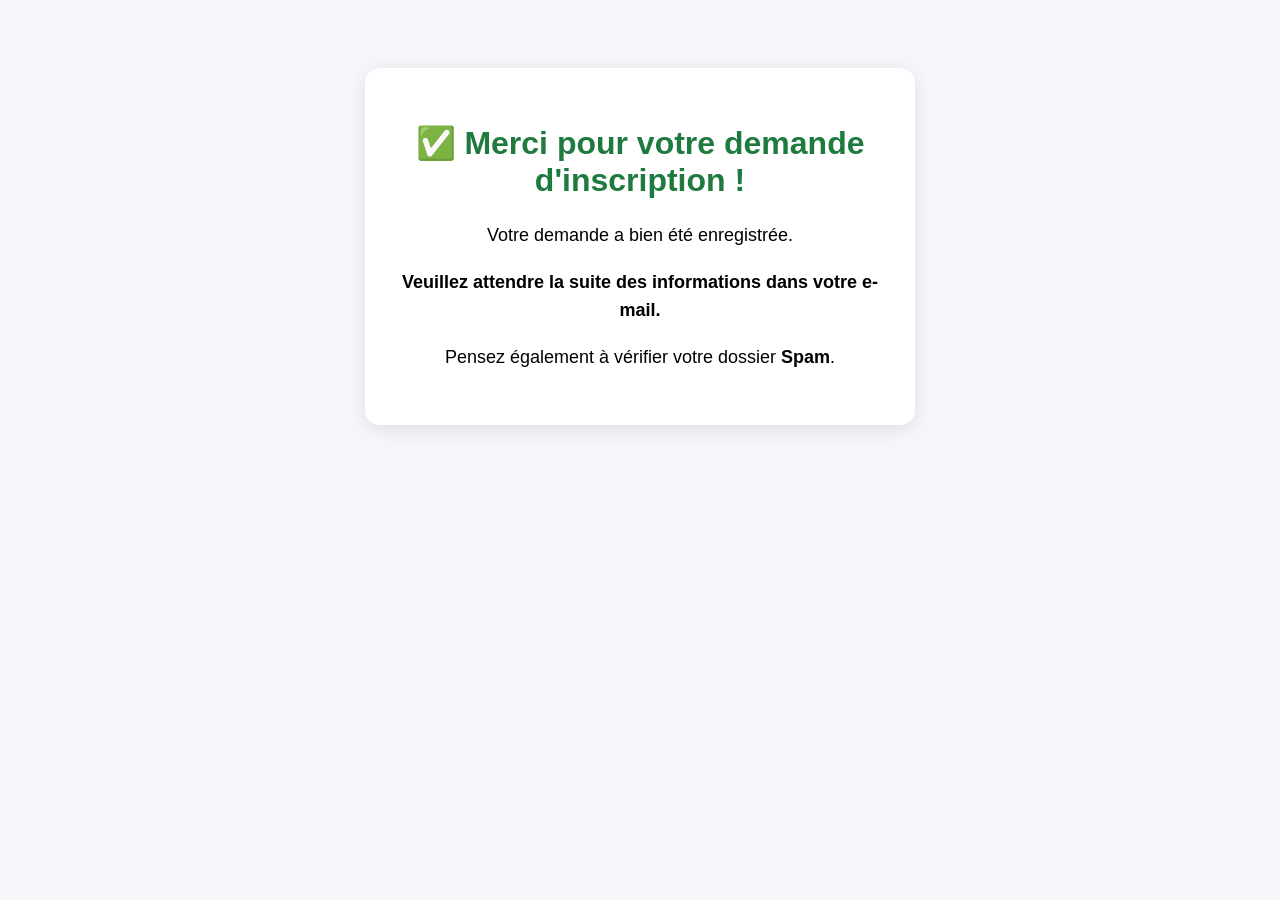
==== merci.html @ 543ea904 "Create merci.html" ====
<!DOCTYPE html>
<html lang="fr">
<head>
    <meta charset="UTF-8">
    <meta name="viewport" content="width=device-width, initial-scale=1.0">
    <title>Inscription envoyée</title>
    <style>
        body {
            font-family: Arial, sans-serif;
            text-align: center;
            padding: 60px 20px;
            background: #f5f7fb;
        }

        .card {
            max-width: 500px;
            margin: auto;
            background: white;
            padding: 35px 25px;
            border-radius: 15px;
            box-shadow: 0 4px 20px rgba(0,0,0,0.1);
        }

        h1 {
            color: #1f7a3f;
        }

        p {
            font-size: 18px;
            line-height: 1.6;
        }
    </style>
</head>

<body>

<div class="card">
    <h1>✅ Merci pour votre demande d'inscription !</h1>

    <p>
        Votre demande a bien été enregistrée.
    </p>

    <p>
        <strong>
            Veuillez attendre la suite des informations dans votre e-mail.
        </strong>
    </p>

    <p>
        Pensez également à vérifier votre dossier <strong>Spam</strong>.
    </p>
</div>

</body>
</html>
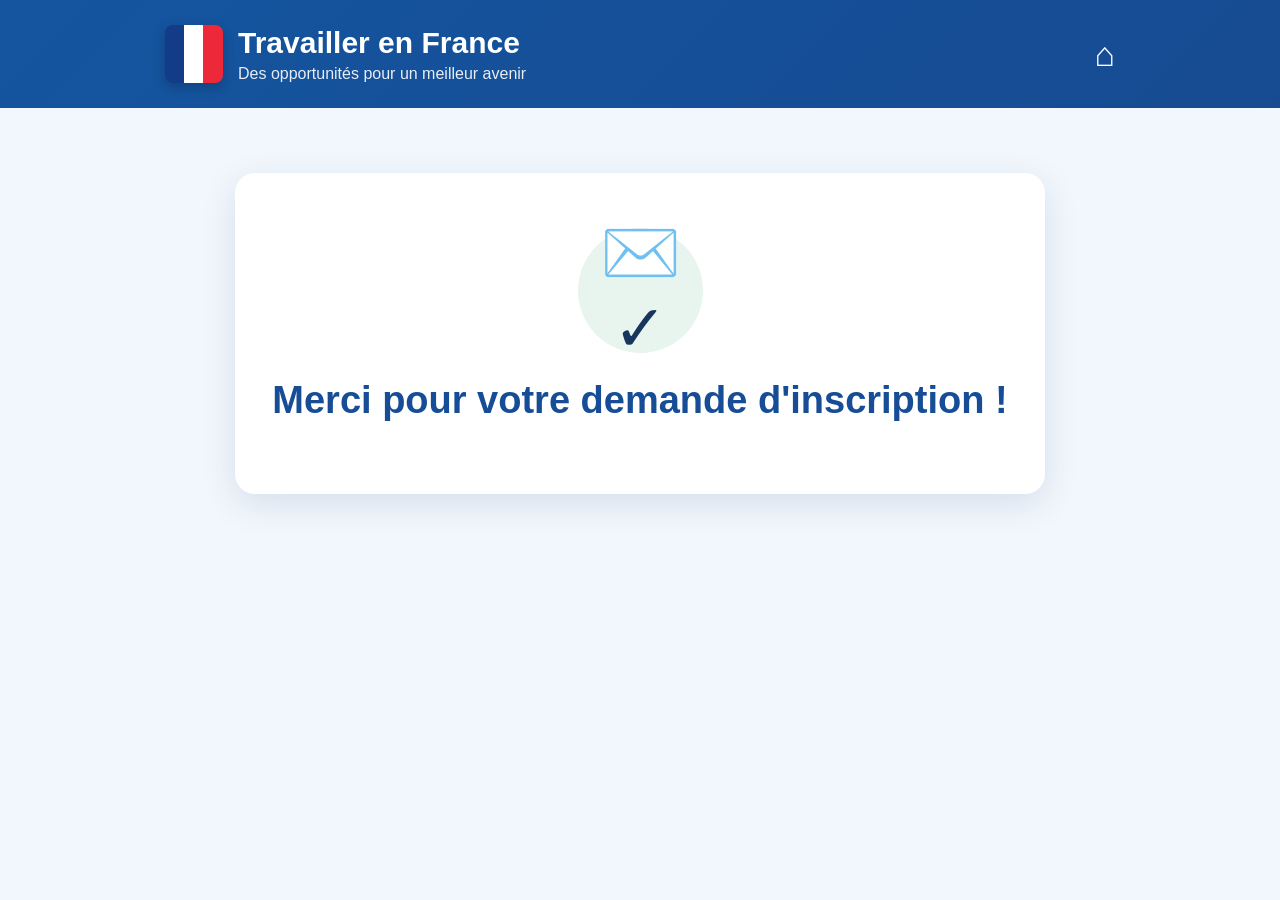
==== commit 8048a160: "Update merci.html" ====
--- a/merci.html
+++ b/merci.html
@@ -3,54 +3,281 @@
 <head>
     <meta charset="UTF-8">
     <meta name="viewport" content="width=device-width, initial-scale=1.0">
-    <title>Inscription envoyée</title>
+
+    <title>Merci pour votre inscription - Travailler en France</title>
+
     <style>
+        * {
+            box-sizing: border-box;
+        }
+
         body {
-            font-family: Arial, sans-serif;
+            margin: 0;
+            font-family: Arial, Helvetica, sans-serif;
+            background: #f2f7fd;
+            color: #17365d;
+        }
+
+        /* HEADER */
+        header {
+            background: linear-gradient(135deg, #1455a0, #174b91);
+            color: white;
+            padding: 25px 20px;
+        }
+
+        .header-content {
+            max-width: 950px;
+            margin: auto;
+            display: flex;
+            align-items: center;
+            justify-content: space-between;
+        }
+
+        .brand {
+            display: flex;
+            align-items: center;
+            gap: 15px;
+        }
+
+        .flag {
+            width: 58px;
+            height: 58px;
+            border-radius: 8px;
+            background: linear-gradient(
+                to right,
+                #123b88 0 33%,
+                white 33% 66%,
+                #ed2939 66% 100%
+            );
+            box-shadow: 0 4px 12px rgba(0,0,0,0.2);
+        }
+
+        .brand h1 {
+            margin: 0;
+            font-size: 30px;
+        }
+
+        .brand p {
+            margin: 5px 0 0;
+            font-size: 16px;
+            opacity: 0.9;
+        }
+
+        .home {
+            font-size: 34px;
+        }
+
+        /* MAIN */
+        main {
+            max-width: 850px;
+            margin: 65px auto;
+            padding: 0 20px;
+        }
+
+        .card {
+            background: white;
+            border-radius: 20px;
+            padding: 55px 35px;
             text-align: center;
-            padding: 60px 20px;
-            background: #f5f7fb;
-        }
-
-        .card {
-            max-width: 500px;
-            margin: auto;
-            background: white;
-            padding: 35px 25px;
+            box-shadow: 0 10px 35px rgba(0, 50, 100, 0.12);
+        }
+
+        /* ICON */
+        .success-icon {
+            width: 125px;
+            height: 125px;
+            margin: 0 auto 25px;
+            border-radius: 50%;
+            background: #e8f5ee;
+            display: flex;
+            align-items: center;
+            justify-content: center;
+            font-size: 65px;
+        }
+
+        h2 {
+            color: #164d96;
+            font-size: 38px;
+            line-height: 1.2;
+            margin: 15px 0;
+        }
+
+        .intro {
+            font-size: 21px;
+            color: #40546d;
+            margin-bottom: 35px;
+        }
+
+        /* EMAIL BOX */
+        .email-box {
+            background: #eef6ff;
             border-radius: 15px;
-            box-shadow: 0 4px 20px rgba(0,0,0,0.1);
-        }
-
-        h1 {
-            color: #1f7a3f;
-        }
-
-        p {
-            font-size: 18px;
-            line-height: 1.6;
+            padding: 25px;
+            display: flex;
+            align-items: center;
+            gap: 20px;
+            text-align: left;
+            margin: 30px 0;
+            border-left: 5px solid #1764c0;
+        }
+
+        .email-icon {
+            font-size: 45px;
+        }
+
+        .email-box strong {
+            color: #1455a0;
+            font-size: 20px;
+            line-height: 1.5;
+        }
+
+        .spam {
+            font-size: 17px;
+            color: #40546d;
+            margin-top: 25px;
+        }
+
+        .spam strong {
+            color: #164d96;
+        }
+
+        /* BUTTON */
+        .button {
+            display: inline-block;
+            margin-top: 30px;
+            padding: 15px 30px;
+            background: #1455a0;
+            color: white;
+            text-decoration: none;
+            border-radius: 10px;
+            font-weight: bold;
+            font-size: 17px;
+            transition: 0.2s;
+        }
+
+        .button:hover {
+            background: #0e4382;
+        }
+
+        /* FOOTER */
+        footer {
+            margin-top: 50px;
+            padding: 30px 20px;
+            text-align: center;
+            background: #1455a0;
+            color: white;
+        }
+
+        footer p {
+            margin: 5px;
+        }
+
+        .france-line {
+            height: 6px;
+            margin-top: 20px;
+            background: linear-gradient(
+                to right,
+                #1455a0 0 33%,
+                white 33% 66%,
+                #ed2939 66% 100%
+            );
+        }
+
+        /* MOBILE */
+        @media (max-width: 600px) {
+
+            header {
+                padding: 18px 15px;
+            }
+
+            .flag {
+                width: 45px;
+                height: 45px;
+            }
+
+            .brand h1 {
+                font-size: 21px;
+            }
+
+            .brand p {
+                font-size: 12px;
+            }
+
+            .home {
+                font-size: 27px;
+            }
+
+            main {
+                margin: 30px auto;
+            }
+
+            .card {
+                padding: 40px 20px;
+                border-radius: 16px;
+            }
+
+            .success-icon {
+                width: 100px;
+                height: 100px;
+                font-size: 52px;
+            }
+
+            h2 {
+                font-size: 29px;
+            }
+
+            .intro {
+                font-size: 18px;
+            }
+
+            .email-box {
+                padding: 20px;
+                gap: 12px;
+            }
+
+            .email-icon {
+                font-size: 35px;
+            }
+
+            .email-box strong {
+                font-size: 17px;
+            }
+
+            .spam {
+                font-size: 15px;
+            }
         }
     </style>
 </head>
 
 <body>
 
-<div class="card">
-    <h1>✅ Merci pour votre demande d'inscription !</h1>
-
-    <p>
-        Votre demande a bien été enregistrée.
-    </p>
-
-    <p>
-        <strong>
-            Veuillez attendre la suite des informations dans votre e-mail.
-        </strong>
-    </p>
-
-    <p>
-        Pensez également à vérifier votre dossier <strong>Spam</strong>.
-    </p>
-</div>
-
-</body>
-</html>
+<header>
+    <div class="header-content">
+
+        <div class="brand">
+            <div class="flag"></div>
+
+            <div>
+                <h1>Travailler en France</h1>
+                <p>Des opportunités pour un meilleur avenir</p>
+            </div>
+        </div>
+
+        <div class="home">⌂</div>
+
+    </div>
+</header>
+
+
+<main>
+
+    <div class="card">
+
+        <div class="success-icon">
+            ✉️✓
+        </div>
+
+        <h2>
+            Merci pour votre demande d'inscription !
+       
